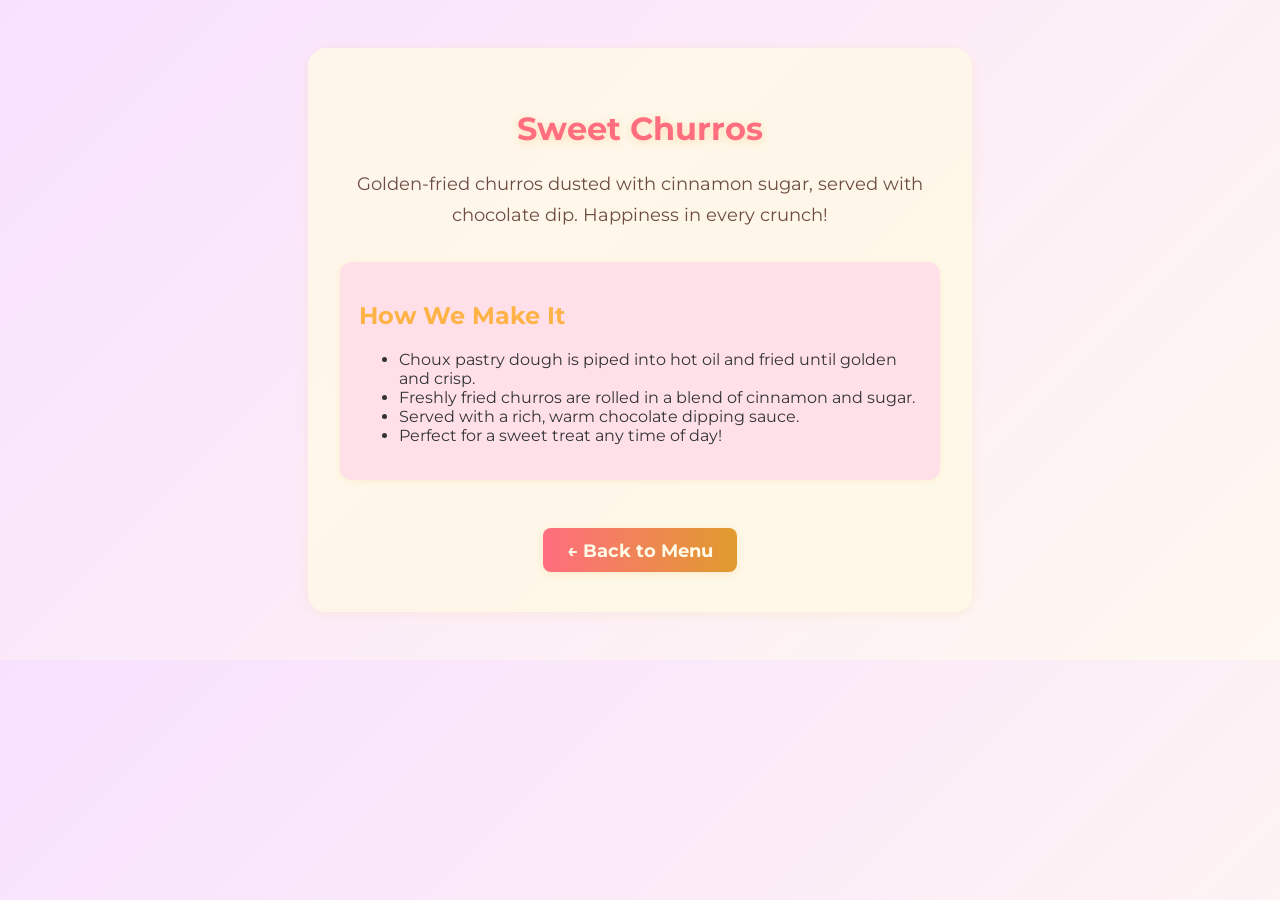
==== mango-lassi.html @ bc982b74 "Create mango-lassi.html" ====
<!DOCTYPE html>
<html lang="en">
<head>
  <meta charset="UTF-8">
  <title>Sweet Churros - Antartican Co Food Stall</title>
  <link href="https://fonts.googleapis.com/css?family=Montserrat:700,400&display=swap" rel="stylesheet">
  <style>
    body { margin: 0; font-family: 'Montserrat', sans-serif; background: linear-gradient(135deg, #f8e1ff 0%, #fff8f0 100%); color: #333; }
    .container { max-width: 600px; margin: 3rem auto; background: #fffbe7cc; border-radius: 18px; box-shadow: 0 2px 12px #ffb34722; padding: 2.5rem 2rem; text-align: center; }
    h1 { color: #ff6e7f; margin-bottom: 1.2rem; text-shadow: 0 2px 8px #ffb34755; }
    .desc { font-size: 1.15rem; color: #6d4c41; margin-bottom: 2rem; line-height: 1.7; }
    .how { background: #ffe0e9; border-radius: 12px; padding: 1.2rem; margin-bottom: 2rem; color: #333; box-shadow: 0 1px 6px #ffb34722; text-align: left; }
    .back-btn { display: inline-block; padding: 0.7rem 1.5rem; background: linear-gradient(90deg, #ff6e7f 0%, #e09b2d 100%); color: #fffbe7; border: none; border-radius: 8px; font-size: 1.1rem; font-weight: bold; text-decoration: none; box-shadow: 0 2px 8px #ffb34733; transition: background 0.2s; margin-top: 1rem; }
    .back-btn:hover { background: linear-gradient(90deg, #e09b2d 0%, #ff6e7f 100%); color: #fff; }
  </style>
</head>
<body>
  <div class="container">
    <h1>Sweet Churros</h1>
    <div class="desc">
      Golden-fried churros dusted with cinnamon sugar, served with chocolate dip. Happiness in every crunch!
    </div>
    <div class="how">
      <h2 style="color:#ffb347;">How We Make It</h2>
      <ul>
        <li>Choux pastry dough is piped into hot oil and fried until golden and crisp.</li>
        <li>Freshly fried churros are rolled in a blend of cinnamon and sugar.</li>
        <li>Served with a rich, warm chocolate dipping sauce.</li>
        <li>Perfect for a sweet treat any time of day!</li>
      </ul>
    </div>
    <a href="Antartican.html" class="back-btn">&larr; Back to Menu</a>
  </div>
</body>
</html>
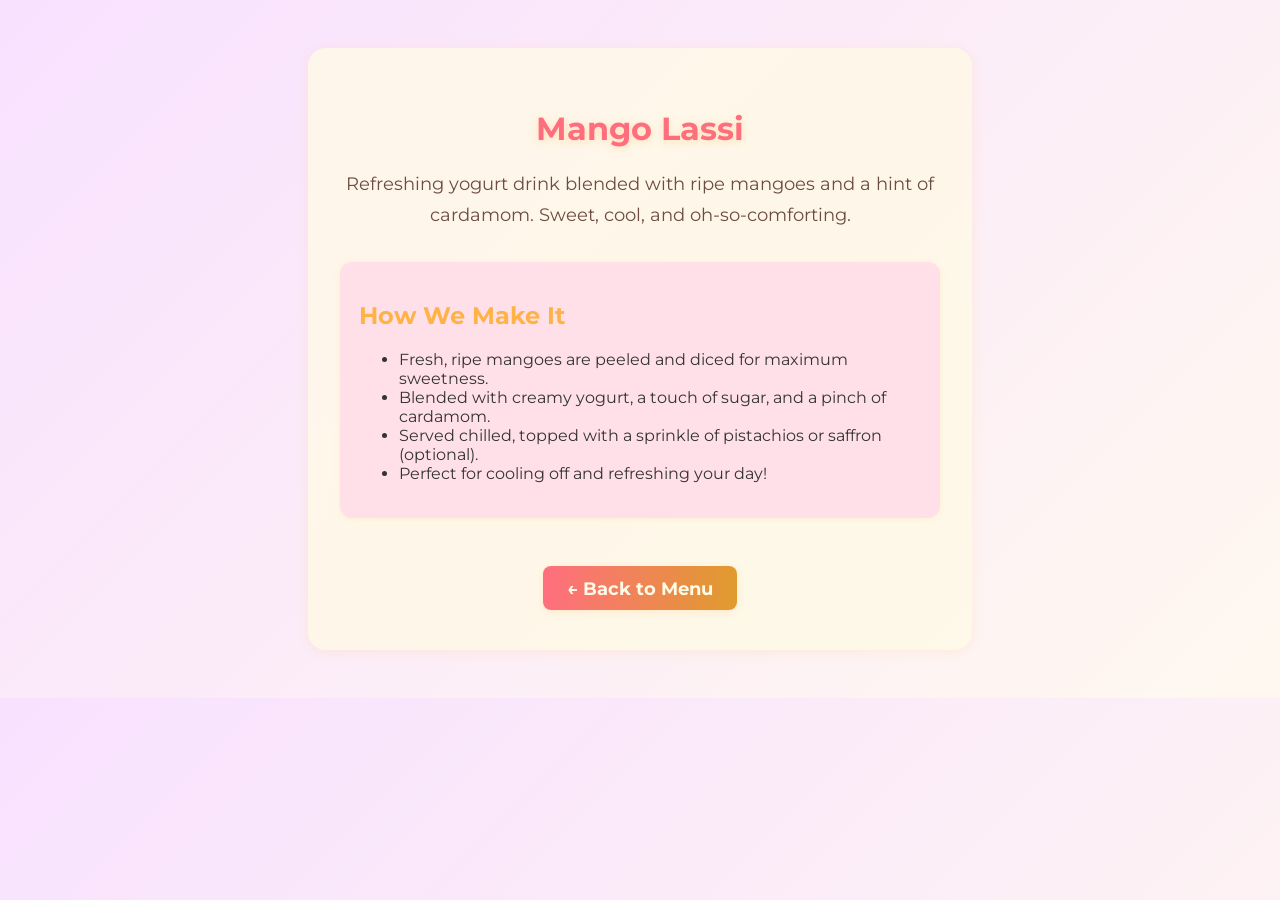
==== commit ed1eb964: "Update mango-lassi.html" ====
--- a/mango-lassi.html
+++ b/mango-lassi.html
@@ -2,7 +2,7 @@
 <html lang="en">
 <head>
   <meta charset="UTF-8">
-  <title>Sweet Churros - Antartican Co Food Stall</title>
+  <title>Mango Lassi - Antartican Co Food Stall</title>
   <link href="https://fonts.googleapis.com/css?family=Montserrat:700,400&display=swap" rel="stylesheet">
   <style>
     body { margin: 0; font-family: 'Montserrat', sans-serif; background: linear-gradient(135deg, #f8e1ff 0%, #fff8f0 100%); color: #333; }
@@ -16,17 +16,17 @@
 </head>
 <body>
   <div class="container">
-    <h1>Sweet Churros</h1>
+    <h1>Mango Lassi</h1>
     <div class="desc">
-      Golden-fried churros dusted with cinnamon sugar, served with chocolate dip. Happiness in every crunch!
+      Refreshing yogurt drink blended with ripe mangoes and a hint of cardamom. Sweet, cool, and oh-so-comforting.
     </div>
     <div class="how">
       <h2 style="color:#ffb347;">How We Make It</h2>
       <ul>
-        <li>Choux pastry dough is piped into hot oil and fried until golden and crisp.</li>
-        <li>Freshly fried churros are rolled in a blend of cinnamon and sugar.</li>
-        <li>Served with a rich, warm chocolate dipping sauce.</li>
-        <li>Perfect for a sweet treat any time of day!</li>
+        <li>Fresh, ripe mangoes are peeled and diced for maximum sweetness.</li>
+        <li>Blended with creamy yogurt, a touch of sugar, and a pinch of cardamom.</li>
+        <li>Served chilled, topped with a sprinkle of pistachios or saffron (optional).</li>
+        <li>Perfect for cooling off and refreshing your day!</li>
       </ul>
     </div>
     <a href="Antartican.html" class="back-btn">&larr; Back to Menu</a>
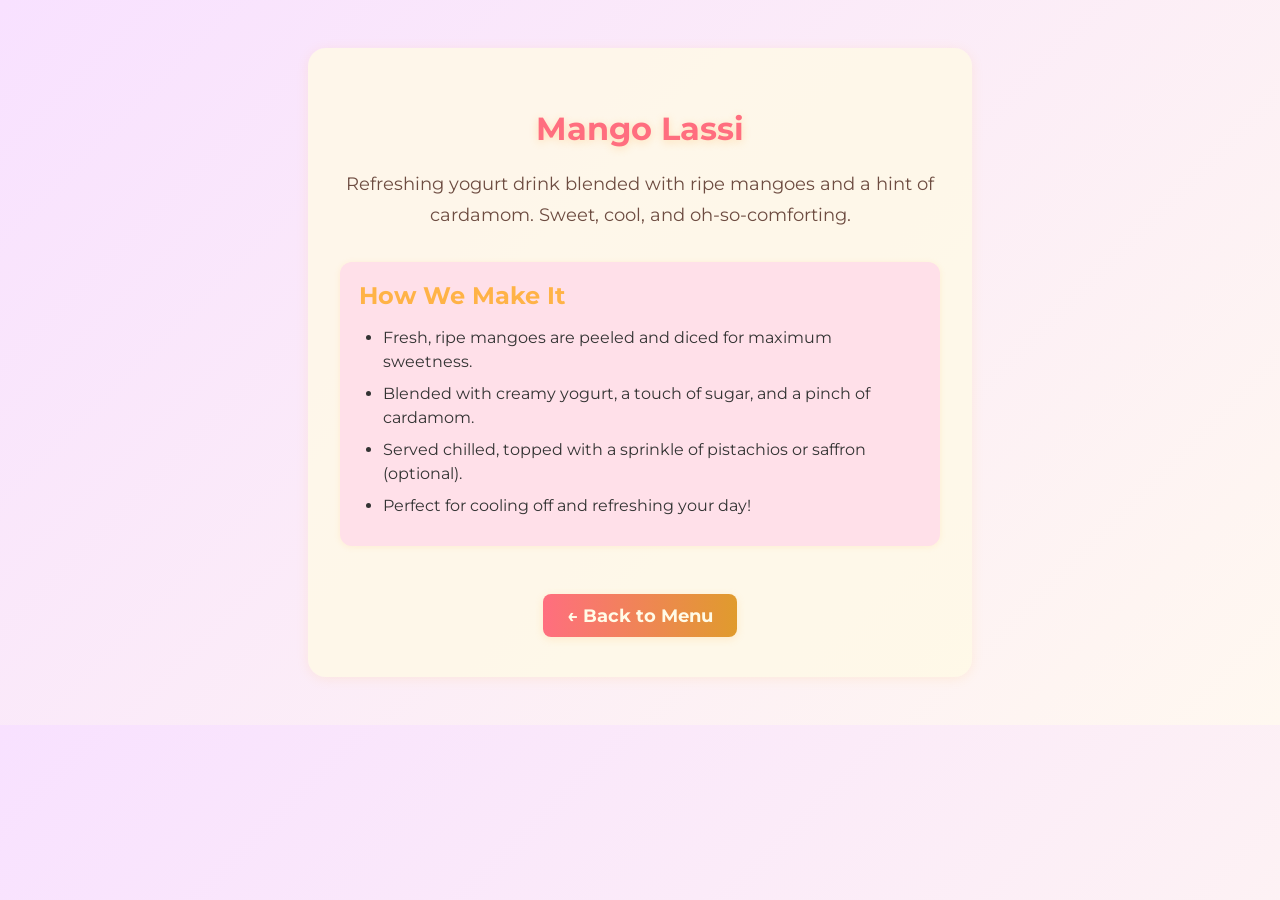
==== commit b5d949ac: "Update mango-lassi.html" ====
--- a/mango-lassi.html
+++ b/mango-lassi.html
@@ -2,17 +2,13 @@
 <html lang="en">
 <head>
   <meta charset="UTF-8">
+  <meta name="viewport" content="width=device-width, initial-scale=1.0">
+  <meta name="description" content="Details about our refreshing Mango Lassi - cool yogurt drink blended with mango.">
   <title>Mango Lassi - Antartican Co Food Stall</title>
   <link href="https://fonts.googleapis.com/css?family=Montserrat:700,400&display=swap" rel="stylesheet">
-  <style>
-    body { margin: 0; font-family: 'Montserrat', sans-serif; background: linear-gradient(135deg, #f8e1ff 0%, #fff8f0 100%); color: #333; }
-    .container { max-width: 600px; margin: 3rem auto; background: #fffbe7cc; border-radius: 18px; box-shadow: 0 2px 12px #ffb34722; padding: 2.5rem 2rem; text-align: center; }
-    h1 { color: #ff6e7f; margin-bottom: 1.2rem; text-shadow: 0 2px 8px #ffb34755; }
-    .desc { font-size: 1.15rem; color: #6d4c41; margin-bottom: 2rem; line-height: 1.7; }
-    .how { background: #ffe0e9; border-radius: 12px; padding: 1.2rem; margin-bottom: 2rem; color: #333; box-shadow: 0 1px 6px #ffb34722; text-align: left; }
-    .back-btn { display: inline-block; padding: 0.7rem 1.5rem; background: linear-gradient(90deg, #ff6e7f 0%, #e09b2d 100%); color: #fffbe7; border: none; border-radius: 8px; font-size: 1.1rem; font-weight: bold; text-decoration: none; box-shadow: 0 2px 8px #ffb34733; transition: background 0.2s; margin-top: 1rem; }
-    .back-btn:hover { background: linear-gradient(90deg, #e09b2d 0%, #ff6e7f 100%); color: #fff; }
-  </style>
+  <!-- Link to the external stylesheet -->
+  <link rel="stylesheet" href="style.css">
+  <!-- Remove the <style> block -->
 </head>
 <body>
   <div class="container">
@@ -21,7 +17,8 @@
       Refreshing yogurt drink blended with ripe mangoes and a hint of cardamom. Sweet, cool, and oh-so-comforting.
     </div>
     <div class="how">
-      <h2 style="color:#ffb347;">How We Make It</h2>
+      <!-- Removed inline style here -->
+      <h2>How We Make It</h2>
       <ul>
         <li>Fresh, ripe mangoes are peeled and diced for maximum sweetness.</li>
         <li>Blended with creamy yogurt, a touch of sugar, and a pinch of cardamom.</li>
@@ -29,7 +26,8 @@
         <li>Perfect for cooling off and refreshing your day!</li>
       </ul>
     </div>
-    <a href="Antartican.html" class="back-btn">&larr; Back to Menu</a>
+    <!-- Updated href to index.html -->
+    <a href="index.html" class="back-btn">← Back to Menu</a>
   </div>
 </body>
-</html> 
+</html>
--- a/style.css
+++ b/style.css
@@ -0,0 +1,422 @@
+/* style.css */
+
+/* CSS Variables for easy theme changes */
+:root {
+  --color-primary-pink: #ff6e7f;
+  --color-secondary-orange: #e09b2d; /* Used in gradients */
+  --color-accent-orange: #ffb347; /* Used for highlights/shadows */
+  --color-accent-blue: #6dd5ed; /* Used in gradients */
+  --color-text-dark: #333;
+  --color-text-light: #6d4c41;
+  --color-background-light: #fffbe7; /* Base light background */
+  --color-background-pink-light: #ffe0e9; /* Pinkish light background */
+  --color-background-purple-light: #f8e1ff; /* Purplish light background */
+  --color-background-very-light: #fff8f0; /* Very light background */
+  --color-white: #fff;
+  --color-off-white: #fffbe7; /* Off-white for text/elements */
+  --color-off-white-transparent: #fffbe7cc; /* Semi-transparent */
+  --color-pink-light-transparent: #ffe0e9cc; /* Semi-transparent */
+  --color-white-transparent: #fff8f8cc; /* Semi-transparent */
+
+  /* Gradients */
+  --gradient-body: linear-gradient(135deg, var(--color-background-purple-light) 0%, var(--color-background-very-light) 100%);
+  --gradient-header: linear-gradient(90deg, var(--color-accent-blue) 0%, var(--color-accent-orange) 50%, var(--color-primary-pink) 100%);
+  --gradient-hero-bg: linear-gradient(120deg, var(--color-background-light) 60%, var(--color-background-pink-light) 100%);
+  --gradient-menu-bg: linear-gradient(90deg, var(--color-white) 60%, #e0f7fa 100%); /* Keeping one original gradient as example */
+  --gradient-menu-card: linear-gradient(135deg, var(--color-background-light) 70%, var(--color-background-pink-light) 100%);
+  --gradient-contact-bg: linear-gradient(90deg, var(--color-accent-orange) 60%, var(--color-accent-blue) 100%);
+  --gradient-footer: linear-gradient(90deg, var(--color-primary-pink) 0%, var(--color-secondary-orange) 100%);
+  --gradient-button: linear-gradient(90deg, var(--color-primary-pink) 0%, var(--color-secondary-orange) 100%);
+  --gradient-button-hover: linear-gradient(90deg, var(--color-secondary-orange) 0%, var(--color-primary-pink) 100%);
+
+  /* Shadows */
+  --shadow-mild: 0 2px 12px rgba(0,0,0,0.08);
+  --shadow-container: 0 2px 12px #ffb34722; /* Using original low-opacity orange */
+  --shadow-how-section: 0 1px 6px #ffb34722; /* Using original low-opacity orange */
+  --shadow-heading: 0 2px 8px #ffb34755; /* Using original medium-opacity orange */
+  --shadow-header-h1: 2px 4px 12px var(--color-accent-orange), 0 2px 8px var(--color-accent-blue);
+  --shadow-header-p: 0 1px 6px var(--color-primary-pink);
+  --shadow-hero-img: 0 6px 32px rgba(255, 179, 71, 0.25), 0 2px 12px #6dd5ed33;
+  --shadow-button: 0 2px 8px #ffb34733; /* Using original low-opacity orange */
+  --shadow-menu-card: 0 2px 16px rgba(224, 155, 45, 0.10), 0 2px 8px #6dd5ed22; /* Using original shadows */
+  --shadow-menu-card-hover: 0 8px 32px rgba(224, 155, 45, 0.18), 0 4px 16px #ff6e7f33; /* Using original shadows */
+  --shadow-menu-card-heading: 0 1px 4px #ff6e7f22; /* Using original low-opacity pink */
+  --shadow-contact-h2: 0 2px 8px #ff6e7f55; /* Using original medium-opacity pink */
+
+}
+
+body {
+  margin: 0;
+  font-family: 'Montserrat', sans-serif;
+  background: var(--gradient-body);
+  color: var(--color-text-dark);
+}
+
+.container {
+  max-width: 600px;
+  margin: 3rem auto;
+  background: var(--color-off-white-transparent);
+  border-radius: 18px;
+  box-shadow: var(--shadow-container);
+  padding: 2.5rem 2rem;
+  text-align: center;
+}
+
+h1 {
+  color: var(--color-primary-pink);
+  margin-bottom: 1.2rem;
+  text-shadow: var(--shadow-heading);
+}
+
+.desc {
+  font-size: 1.15rem;
+  color: var(--color-text-light);
+  margin-bottom: 2rem;
+  line-height: 1.7;
+}
+
+.how {
+  background: var(--color-background-pink-light);
+  border-radius: 12px;
+  padding: 1.2rem;
+  margin-bottom: 2rem;
+  color: var(--color-text-dark);
+  box-shadow: var(--shadow-how-section);
+  text-align: left;
+}
+
+/* Target the h2 inside .how specifically */
+.how h2 {
+  color: var(--color-accent-orange); /* Match the inline style color */
+  margin-top: 0; /* Add margin top 0 as it was not present before */
+  margin-bottom: 1rem; /* Add a bottom margin for spacing */
+  text-shadow: none; /* Remove any potential text-shadow inherited from h1 */
+}
+
+/* Style for lists inside .how */
+.how ul {
+    padding-left: 1.5rem; /* Add some left padding */
+    margin: 0; /* Remove default margin */
+}
+
+.how li {
+    margin-bottom: 0.5rem; /* Space out list items */
+    line-height: 1.5;
+}
+
+
+.back-btn {
+  display: inline-block;
+  padding: 0.7rem 1.5rem;
+  background: var(--gradient-button);
+  color: var(--color-off-white);
+  border: none;
+  border-radius: 8px;
+  font-size: 1.1rem;
+  font-weight: bold;
+  text-decoration: none;
+  box-shadow: var(--shadow-button);
+  transition: background 0.2s, color 0.2s; /* Added color transition */
+  margin-top: 1rem;
+}
+
+.back-btn:hover {
+  background: var(--gradient-button-hover);
+  color: var(--color-white);
+}
+
+
+/* --- Index Page Specific Styles --- */
+
+header {
+  background: var(--gradient-header);
+  padding: 2.5rem 0 1.5rem 0;
+  text-align: center;
+  box-shadow: var(--shadow-mild);
+}
+
+header h1 {
+  margin: 0;
+  font-size: 3.2rem;
+  letter-spacing: 2.5px;
+  color: var(--color-white);
+  text-shadow: var(--shadow-header-h1);
+}
+
+header p {
+  margin: 0.7rem 0 0 0;
+  font-size: 1.3rem;
+  color: var(--color-off-white);
+  font-weight: 500; /* Font-weight 400/700 loaded, 500 might not render unless available */
+  text-shadow: var(--shadow-header-p);
+}
+
+.hero {
+  display: flex;
+  flex-wrap: wrap;
+  align-items: center;
+  justify-content: center;
+  padding: 3.5rem 1rem 2.5rem 1rem;
+  background: var(--gradient-hero-bg);
+}
+
+.hero img {
+  width: 340px;
+  max-width: 90%; /* Make image slightly responsive */
+  height: auto; /* Maintain aspect ratio */
+  border-radius: 24px;
+  box-shadow: var(--shadow-hero-img);
+  margin: 1.2rem;
+  border: 4px solid var(--color-accent-orange);
+}
+
+.hero-text {
+  max-width: 440px;
+  margin: 1.2rem;
+  background: var(--color-white-transparent);
+  border-radius: 18px;
+  padding: 1.5rem 1.2rem;
+  box-shadow: var(--shadow-container); /* Re-using container shadow */
+}
+
+.hero-text h2 {
+  font-size: 2.2rem;
+  color: var(--color-primary-pink);
+  margin-bottom: 1.1rem;
+  text-shadow: var(--shadow-heading); /* Re-using main heading shadow */
+}
+
+.hero-text p {
+  font-size: 1.15rem;
+  line-height: 1.7;
+  color: var(--color-text-light); /* Re-using light text color */
+}
+
+.menu-section {
+  background: var(--gradient-menu-bg);
+  padding: 2.5rem 1rem;
+  text-align: center;
+}
+
+.menu-section h2 {
+  color: var(--color-primary-pink);
+  margin-bottom: 1.7rem;
+  font-size: 2.2rem;
+  text-shadow: var(--shadow-heading); /* Re-using main heading shadow */
+}
+
+.menu-items {
+  display: flex;
+  flex-wrap: wrap;
+  justify-content: center;
+  gap: 2.2rem;
+}
+
+/* Style for the anchor wrapping menu cards */
+.menu-items a {
+    text-decoration: none;
+    color: inherit;
+    display: block; /* Make the anchor block-level to contain the card */
+    /* Remove width here, let the card manage it */
+}
+
+.menu-card {
+  background: var(--gradient-menu-card);
+  border-radius: 18px;
+  box-shadow: var(--shadow-menu-card);
+  padding: 1.7rem 1.1rem;
+  width: 240px; /* Keep width on the card */
+  transition: transform 0.2s ease-in-out, box-shadow 0.2s ease-in-out, border-color 0.2s ease-in-out; /* Added ease timing */
+  border: 2px solid var(--color-accent-orange); /* Use variable */
+  display: flex; /* Use flexbox for internal layout if needed, or block */
+  flex-direction: column; /* Stack contents vertically */
+  justify-content: space-between; /* Space content out */
+  height: 100%; /* Ensure cards in a flex container have equal height */
+  box-sizing: border-box; /* Include padding and border in the element's total width and height */
+}
+
+.menu-items { /* Apply gap here to ensure consistent spacing */
+  gap: 2.2rem;
+  /* Allow flex items to wrap */
+  flex-wrap: wrap;
+}
+
+/* Ensure the anchor fills the grid/flex item space */
+.menu-items > a {
+    display: block;
+    /* Maybe min/max width or flex-basis if using flex for items directly */
+}
+
+
+.menu-card:hover {
+  transform: translateY(-10px) scale(1.04);
+  box-shadow: var(--shadow-menu-card-hover);
+  border-color: var(--color-primary-pink); /* Use variable */
+}
+
+.menu-card h3 {
+  margin: 0.7rem 0;
+  color: var(--color-accent-orange);
+  font-size: 1.25rem;
+  text-shadow: var(--shadow-menu-card-heading);
+}
+
+.menu-card p {
+  font-size: 1.05rem;
+  color: var(--color-text-light);
+  flex-grow: 1; /* Allow paragraph to take available space */
+  margin-bottom: 0; /* Remove default paragraph bottom margin */
+}
+
+.contact-section {
+  background: var(--gradient-contact-bg);
+  color: var(--color-white);
+  text-align: center;
+  padding: 2.5rem 1rem;
+}
+
+.contact-section h2 {
+  margin-bottom: 1.2rem;
+  font-size: 1.9rem;
+  text-shadow: var(--shadow-contact-h2);
+}
+
+.contact-section p {
+  margin: 0.6rem 0;
+  font-size: 1.15rem;
+}
+
+.contact-section a {
+  color: var(--color-off-white);
+  text-decoration: underline;
+  font-weight: bold;
+  transition: color 0.2s;
+}
+
+.contact-section a:hover {
+  color: var(--color-primary-pink);
+}
+
+footer {
+  background: var(--gradient-footer);
+  color: var(--color-off-white);
+  text-align: center;
+  padding: 1.2rem 0;
+  font-size: 1.05rem;
+  letter-spacing: 1px;
+}
+
+footer::before { /* Fix the semicolon showing in the footer */
+    content: "\00A9 "; /* Unicode for copyright symbol */
+    margin-right: 0.5em;
+}
+
+
+/* --- Media Queries --- */
+
+@media (max-width: 768px) { /* Adjusted breakpoint slightly common */
+     header h1 {
+        font-size: 2.5rem;
+     }
+     header p {
+        font-size: 1.1rem;
+     }
+    .hero img {
+        width: 280px; /* Slightly smaller image on medium screens */
+    }
+     .hero-text {
+        max-width: 90%; /* Allow text block to take more width */
+     }
+     .hero-text h2 {
+        font-size: 1.8rem;
+     }
+     .hero-text p {
+        font-size: 1rem;
+     }
+     .container { /* Detail page container */
+        margin: 2rem 1rem; /* Add horizontal margin */
+        padding: 2rem 1.5rem; /* Adjust padding */
+     }
+     h1 { /* Detail page heading */
+         font-size: 2rem;
+     }
+     .desc { /* Detail page description */
+         font-size: 1rem;
+     }
+     .how { /* Detail page how section */
+         padding: 1rem;
+     }
+     .how h2 {
+        font-size: 1.3rem;
+     }
+     .back-btn {
+        font-size: 1rem;
+        padding: 0.6rem 1.2rem;
+     }
+     .menu-section h2 {
+        font-size: 1.8rem;
+     }
+    .menu-card {
+        width: 220px; /* Adjust card width */
+        padding: 1.5rem 1rem;
+    }
+    .menu-card h3 {
+        font-size: 1.15rem;
+    }
+    .menu-card p {
+        font-size: 0.95rem;
+    }
+}
+
+
+@media (max-width: 500px) { /* Adjusted for smaller screens */
+     header {
+        padding: 2rem 0 1rem 0;
+     }
+     header h1 {
+        font-size: 2rem;
+     }
+     header p {
+        font-size: 1rem;
+     }
+    .hero {
+        flex-direction: column;
+        padding: 2.5rem 0.5rem;
+    }
+    .hero img {
+        width: 90%; /* Full width minus margin */
+        margin: 1rem auto; /* Center image */
+    }
+    .hero-text {
+        margin: 1rem auto; /* Center text block */
+        padding: 1.2rem 1rem;
+    }
+    .hero-text h2 {
+        font-size: 1.6rem;
+    }
+     .menu-section {
+        padding: 2rem 0.5rem;
+     }
+     .menu-section h2 {
+        font-size: 1.6rem;
+     }
+    .menu-items {
+      flex-direction: column; /* Stack cards vertically */
+      gap: 1.5rem; /* Adjust gap for stacking */
+      align-items: center; /* Center stacked cards */
+    }
+    .menu-card {
+      width: 90%; /* Make cards take most of the width */
+      max-width: 300px; /* Optional max width for large phones */
+    }
+    .contact-section {
+        padding: 2rem 0.5rem;
+    }
+    .contact-section h2 {
+        font-size: 1.5rem;
+    }
+    footer {
+        padding: 1rem 0.5rem;
+        font-size: 0.9rem;
+    }
+}
